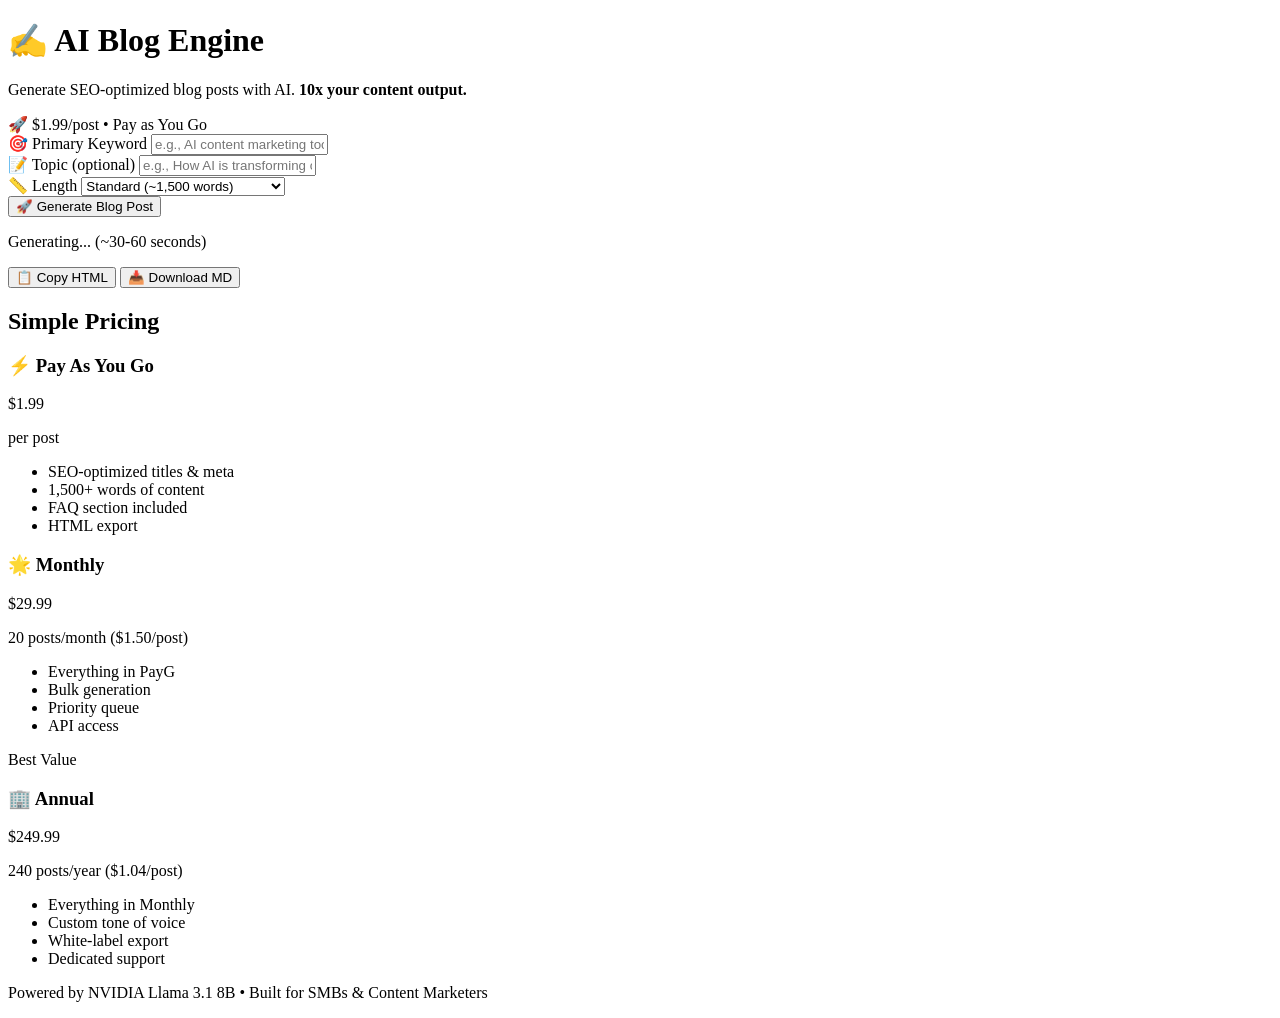
==== app/templates/index.html @ 60a71cf4 "init: AI Blog Engine - SEO blog generator" ====
<!DOCTYPE html>
<html lang="en">
<head>
<meta charset="UTF-8">
<meta name="viewport" content="width=device-width, initial-scale=1.0">
<title>AI Blog Engine — SEO Blog Posts in 30 Seconds</title>
<link rel="stylesheet" href="/static/style.css">
</head>
<body>
<div class="container">
  <header>
    <h1>✍️ AI Blog Engine</h1>
    <p class="subtitle">Generate SEO-optimized blog posts with AI. <strong>10x your content output.</strong></p>
    <div class="badge">🚀 $1.99/post • Pay as You Go</div>
  </header>

  <section class="generator">
    <form id="blogForm">
      <div class="form-group">
        <label for="keyword">🎯 Primary Keyword</label>
        <input type="text" id="keyword" name="keyword" placeholder="e.g., AI content marketing tools" required>
      </div>
      <div class="form-group">
        <label for="topic">📝 Topic (optional)</label>
        <input type="text" id="topic" name="topic" placeholder="e.g., How AI is transforming content marketing in 2026">
      </div>
      <div class="form-group">
        <label for="word_count">📏 Length</label>
        <select id="word_count" name="word_count">
          <option value="800">Quick (~800 words)</option>
          <option value="1500" selected>Standard (~1,500 words)</option>
          <option value="2500">Deep Dive (~2,500 words)</option>
          <option value="4000">Ultimate Guide (~4,000 words)</option>
        </select>
      </div>
      <button type="submit" id="generateBtn">🚀 Generate Blog Post</button>
    </form>
    <div id="loading" class="hidden">
      <div class="spinner"></div>
      <p>Generating... (~30-60 seconds)</p>
    </div>
  </section>

  <section id="result" class="hidden">
    <div class="result-meta">
      <span id="wordCount"></span>
      <span id="readTime"></span>
      <span id="cost"></span>
    </div>
    <div class="result-actions">
      <button onclick="copyHTML()">📋 Copy HTML</button>
      <button onclick="downloadMarkdown()">📥 Download MD</button>
    </div>
    <div id="blogContent" class="blog-output"></div>
  </section>

  <section class="pricing">
    <h2>Simple Pricing</h2>
    <div class="pricing-grid">
      <div class="plan">
        <h3>⚡ Pay As You Go</h3>
        <div class="price">$1.99</div>
        <p>per post</p>
        <ul>
          <li>SEO-optimized titles & meta</li>
          <li>1,500+ words of content</li>
          <li>FAQ section included</li>
          <li>HTML export</li>
        </ul>
      </div>
      <div class="plan featured">
        <h3>🌟 Monthly</h3>
        <div class="price">$29.99</div>
        <p>20 posts/month ($1.50/post)</p>
        <ul>
          <li>Everything in PayG</li>
          <li>Bulk generation</li>
          <li>Priority queue</li>
          <li>API access</li>
        </ul>
        <div class="popular">Best Value</div>
      </div>
      <div class="plan">
        <h3>🏢 Annual</h3>
        <div class="price">$249.99</div>
        <p>240 posts/year ($1.04/post)</p>
        <ul>
          <li>Everything in Monthly</li>
          <li>Custom tone of voice</li>
          <li>White-label export</li>
          <li>Dedicated support</li>
        </ul>
      </div>
    </div>
  </section>

  <footer>
    <p>Powered by NVIDIA Llama 3.1 8B • Built for SMBs & Content Marketers</p>
  </footer>
</div>

<script>
document.getElementById('blogForm').onsubmit = async (e) => {
  e.preventDefault();
  const btn = document.getElementById('generateBtn');
  const loading = document.getElementById('loading');
  const result = document.getElementById('result');
  btn.disabled = true; btn.textContent = '⏳ Generating...';
  loading.classList.remove('hidden');
  result.classList.add('hidden');

  try {
    const res = await fetch('/generate', {
      method: 'POST',
      headers: {'Content-Type': 'application/json'},
      body: JSON.stringify({
        keyword: document.getElementById('keyword').value,
        topic: document.getElementById('topic').value,
        word_count: parseInt(document.getElementById('word_count').value),
      })
    });
    const data = await res.json();
    document.getElementById('wordCount').textContent = `📝 ${data.word_count} words`;
    document.getElementById('readTime').textContent = `⏱ ${data.read_time} min read`;
    document.getElementById('cost').textContent = `💰 $${data.usage?.cost_usd?.toFixed(4) || '0.0000'}`;
    document.getElementById('blogContent').innerHTML = data.content_html;
    result.classList.remove('hidden');
  } catch (err) {
    alert('Generation failed: ' + err.message);
  } finally {
    btn.disabled = false; btn.textContent = '🚀 Generate Blog Post';
    loading.classList.add('hidden');
  }
};

function copyHTML() {
  const html = document.getElementById('blogContent').innerHTML;
  navigator.clipboard.writeText(`<article>\n${html}\n</article>`);
  alert('Copied!');
}

function downloadMarkdown() {
  const text = document.getElementById('blogContent').innerText;
  const blob = new Blob([text], {type: 'text/markdown'});
  const a = document.createElement('a');
  a.href = URL.createObjectURL(blob);
  a.download = 'blog-post.md';
  a.click();
}
</script>
</body>
</html>
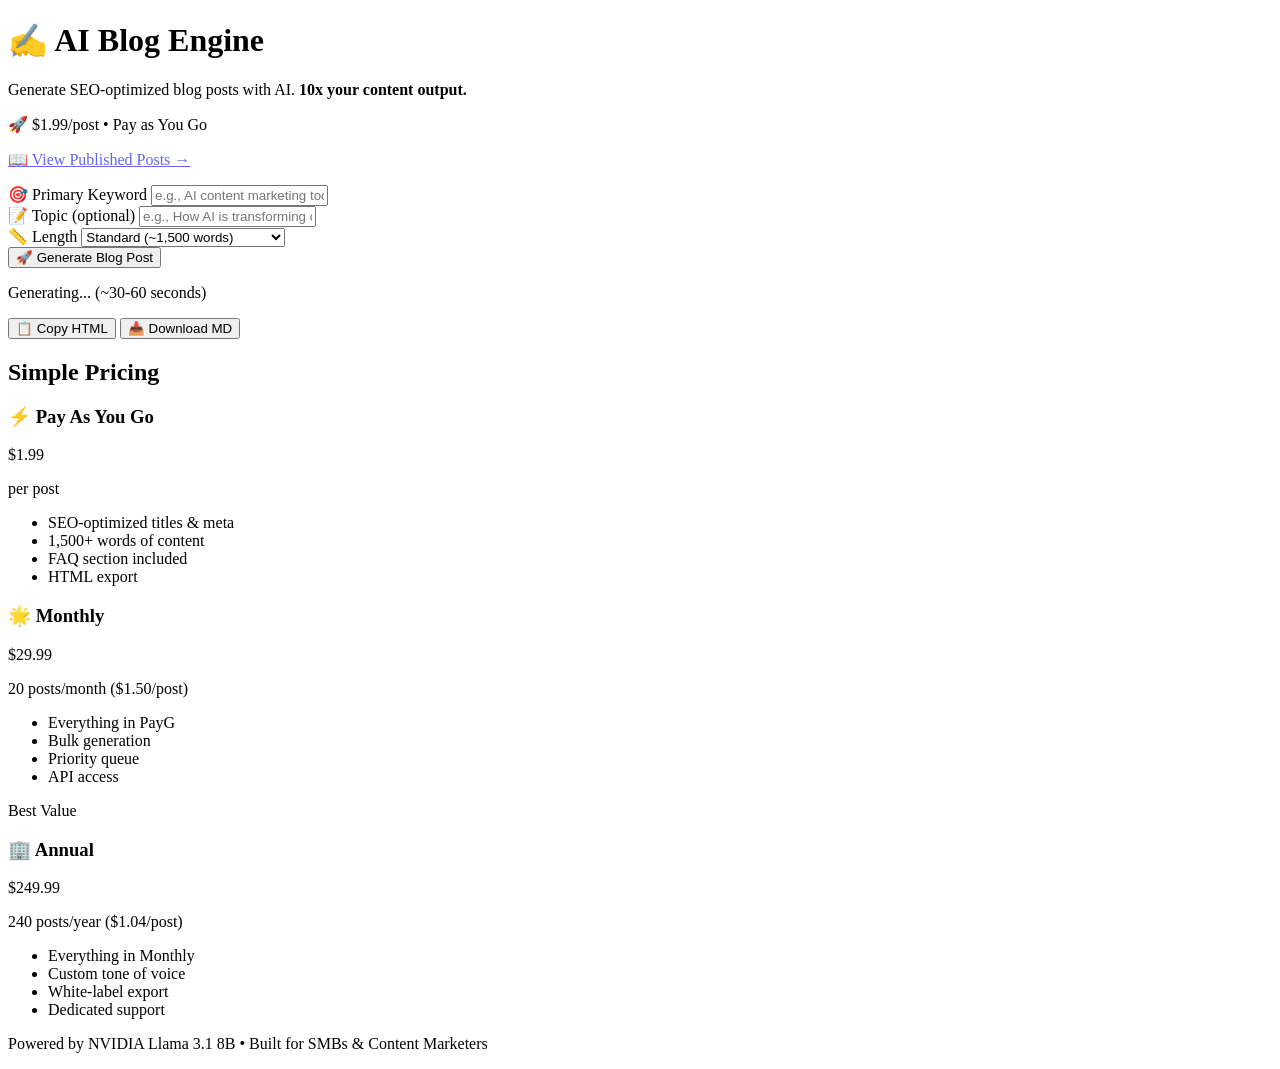
==== commit f55aa1e8: "feat: SQLite persistence + blog listing + 7 seed posts Phase 3 deployment prep: - app/database.py: Z" ====
--- a/app/templates/index.html
+++ b/app/templates/index.html
@@ -12,6 +12,7 @@
     <h1>✍️ AI Blog Engine</h1>
     <p class="subtitle">Generate SEO-optimized blog posts with AI. <strong>10x your content output.</strong></p>
     <div class="badge">🚀 $1.99/post • Pay as You Go</div>
+    <p style="margin-top:1rem;"><a href="/blog" style="color:#6366f1;">📖 View Published Posts →</a></p>
   </header>
 
   <section class="generator">
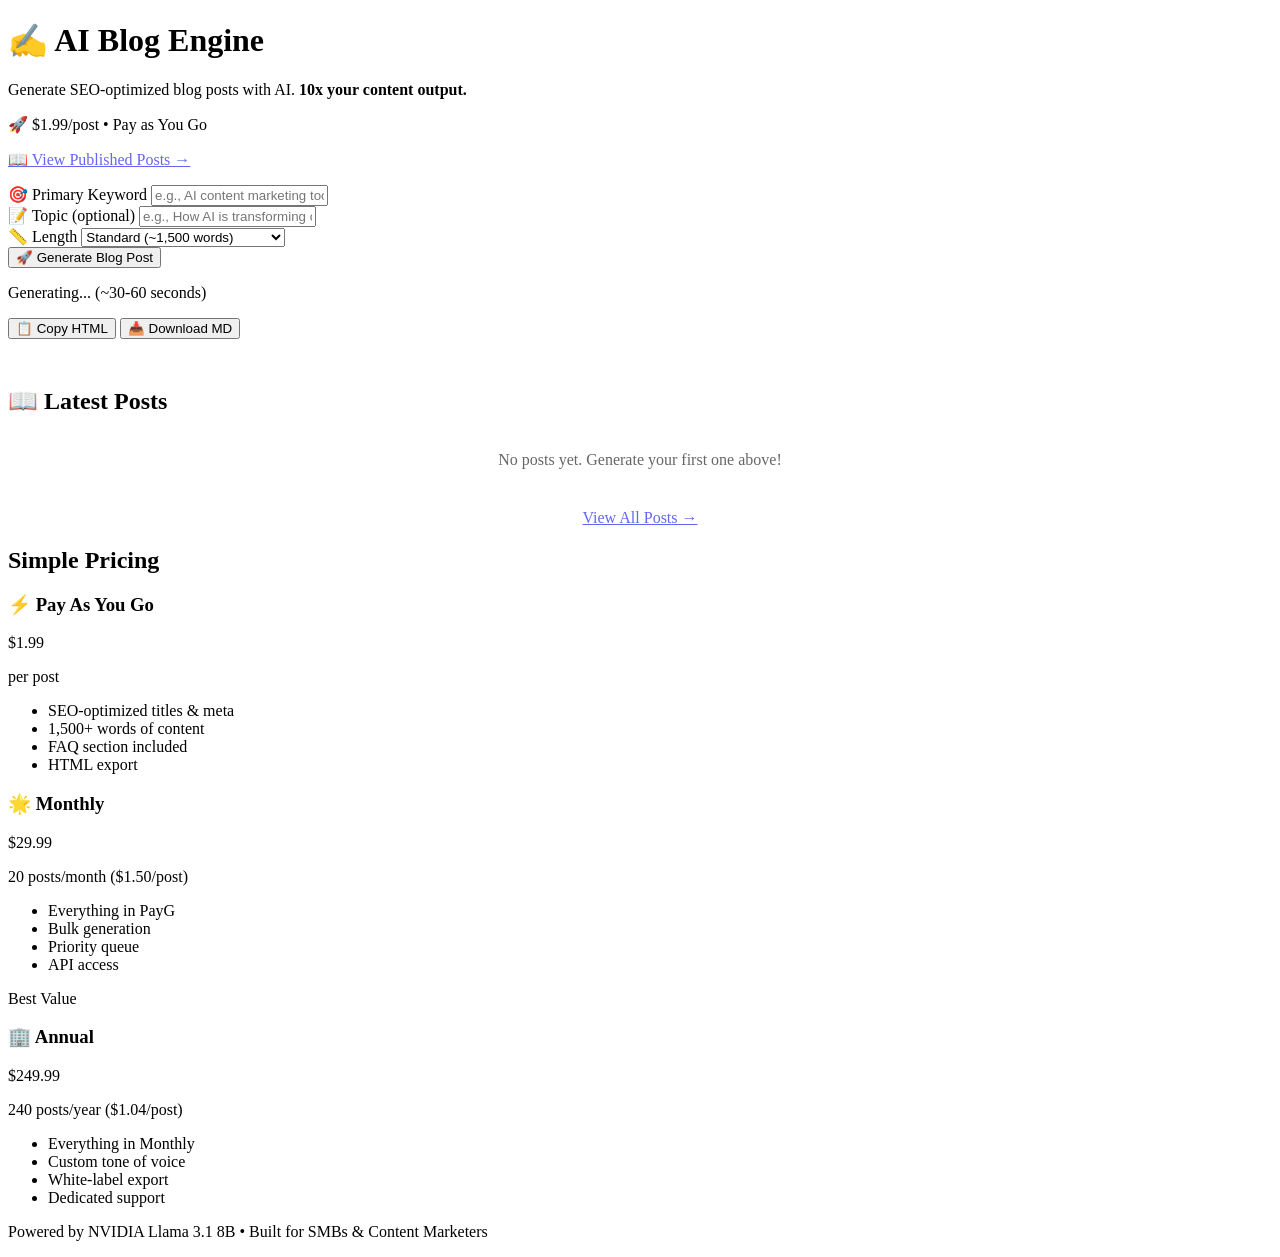
==== commit cab83be5: "feat: add author bio, view count, popular posts - Author bio page with post grid, popular sidebar, t" ====
--- a/app/templates/index.html
+++ b/app/templates/index.html
@@ -4,6 +4,7 @@
 <meta charset="UTF-8">
 <meta name="viewport" content="width=device-width, initial-scale=1.0">
 <title>AI Blog Engine — SEO Blog Posts in 30 Seconds</title>
+<link rel="alternate" type="application/rss+xml" title="CrossWave Blog RSS" href="/feed.xml">
 <link rel="stylesheet" href="/static/style.css">
 </head>
 <body>
@@ -55,6 +56,14 @@
     <div id="blogContent" class="blog-output"></div>
   </section>
 
+  <section class="recent-posts" style="margin-top:3rem;">
+    <h2>📖 Latest Posts</h2>
+    <div id="recentPosts" style="display:grid;grid-template-columns:repeat(auto-fill,minmax(280px,1fr));gap:1rem;margin-top:1rem;">
+      <p style="color:#666;text-align:center;grid-column:1/-1;">Loading...</p>
+    </div>
+    <p style="text-align:center;margin-top:1.5rem;"><a href="/blog" style="color:#6366f1;">View All Posts →</a></p>
+  </section>
+
   <section class="pricing">
     <h2>Simple Pricing</h2>
     <div class="pricing-grid">
@@ -101,6 +110,24 @@
 </div>
 
 <script>
+// Load recent posts
+(async () => {
+  try {
+    const res = await fetch('/popular');
+    const html = await res.text();
+    const parser = new DOMParser();
+    const doc = parser.parseFromString(html, 'text/html');
+    const cards = doc.querySelectorAll('.blog-card');
+    const container = document.getElementById('recentPosts');
+    if (cards.length) {
+      container.innerHTML = '';
+      cards.forEach(c => container.appendChild(c.cloneNode(true)));
+    } else {
+      container.innerHTML = '<p style="color:#666;text-align:center;grid-column:1/-1;">No posts yet. Generate your first one above!</p>';
+    }
+  } catch { /* ignore */ }
+})();
+
 document.getElementById('blogForm').onsubmit = async (e) => {
   e.preventDefault();
   const btn = document.getElementById('generateBtn');
